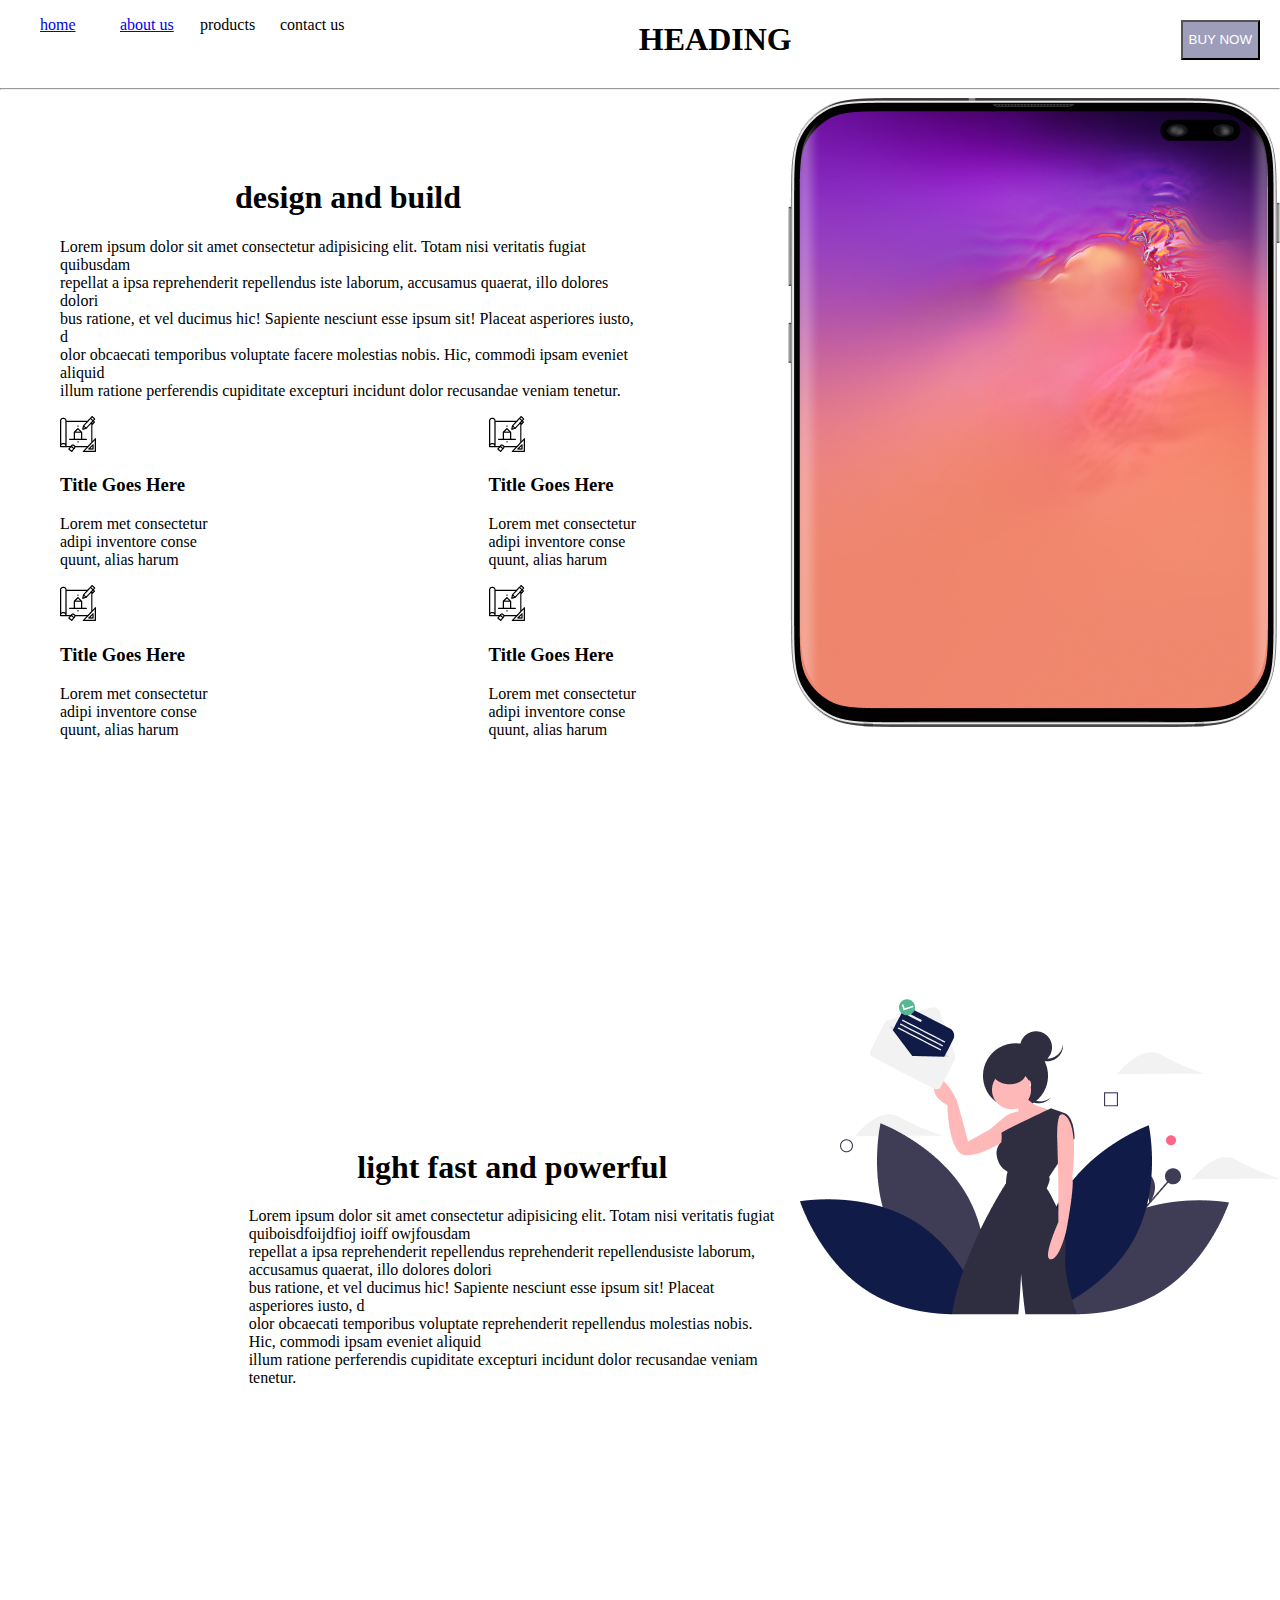
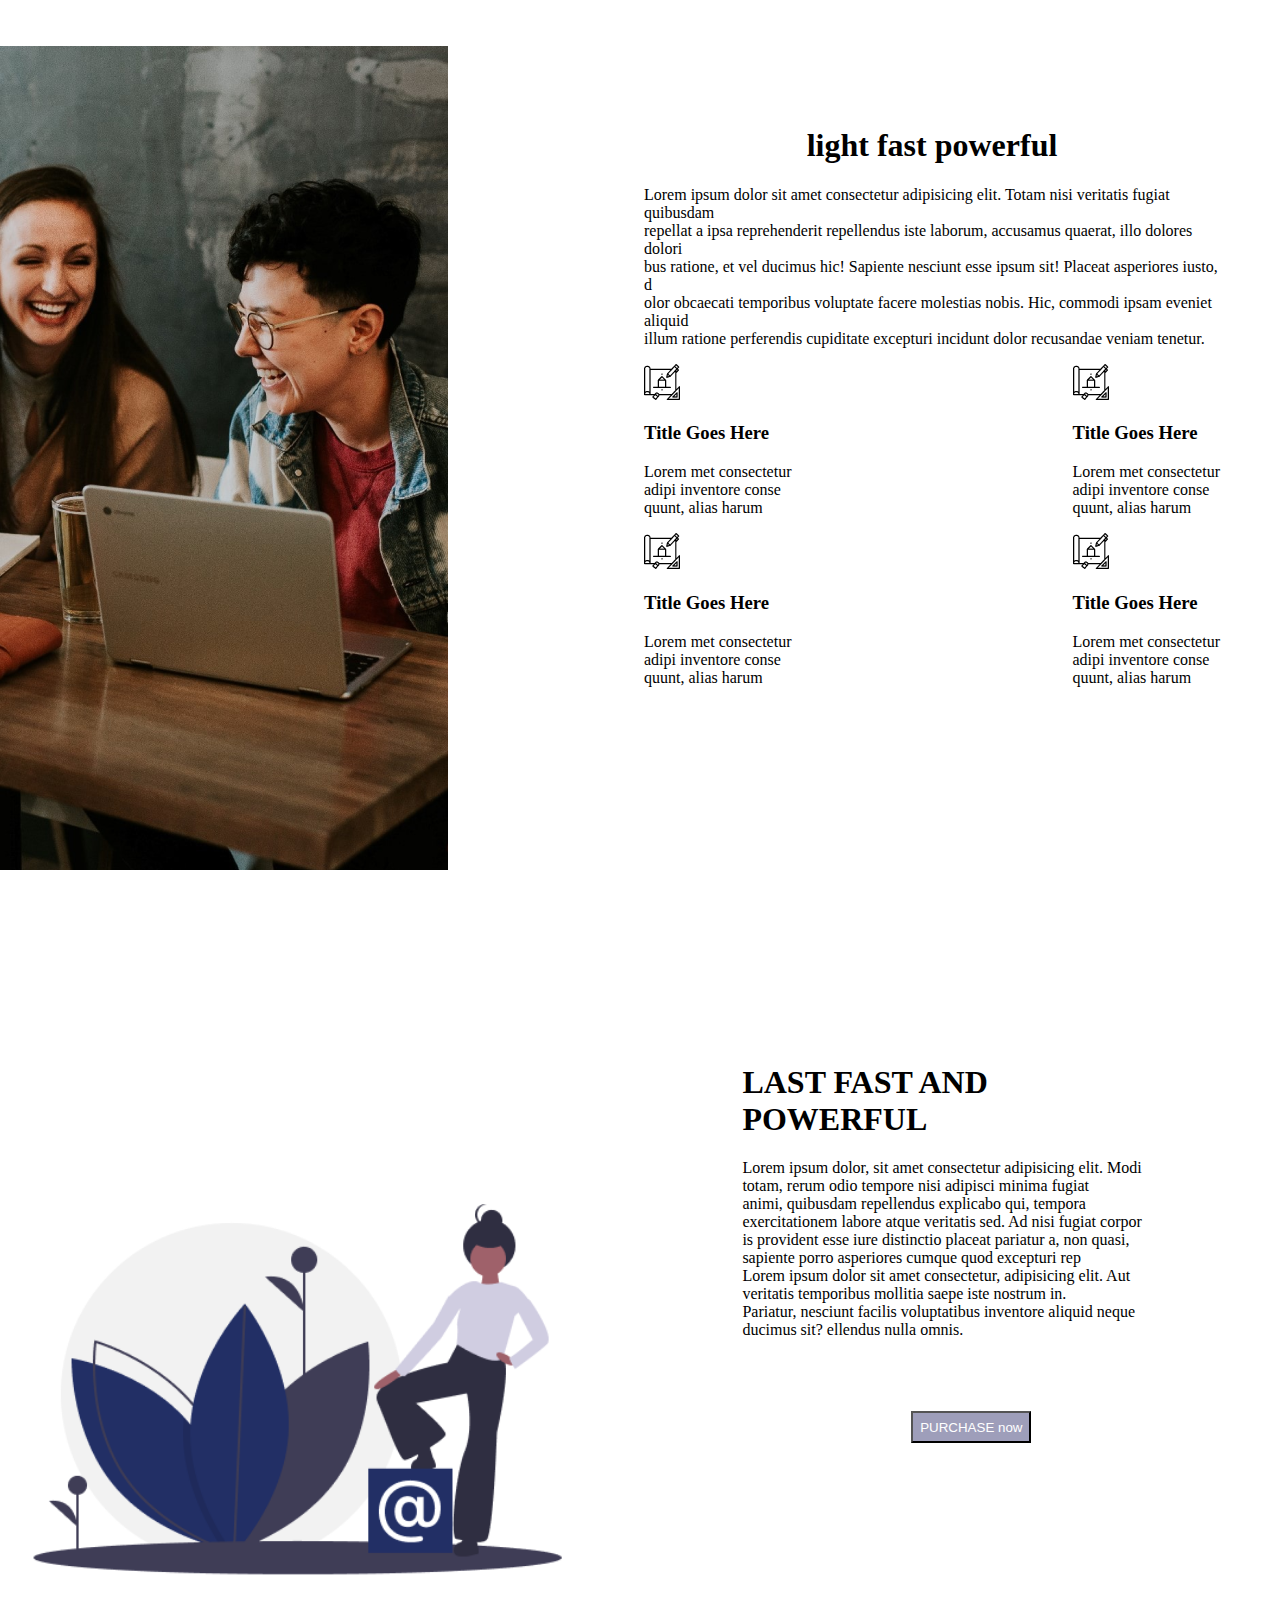
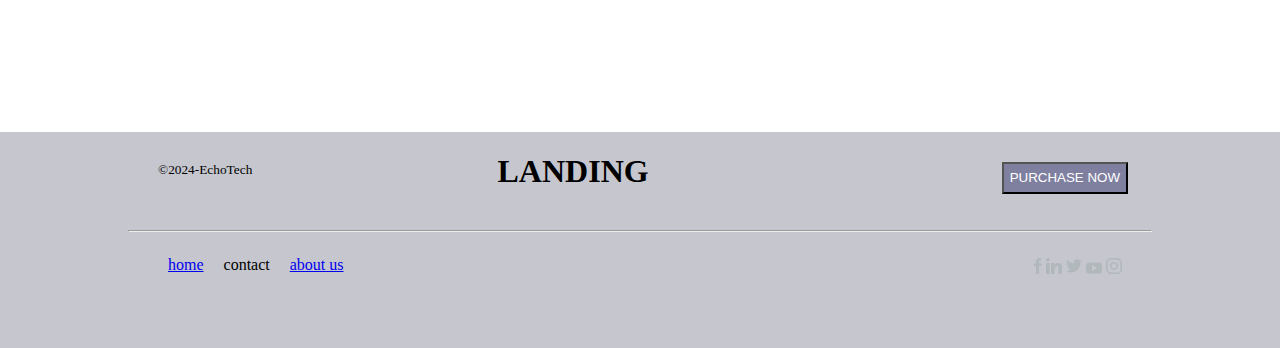
==== about-us.html @ 29410441 "about us page" ====
<!DOCTYPE html>
<html lang="en">

<head>
    <meta charset="UTF-8">
    <meta name="viewport" content="width=device-width, initial-scale=1.0">
    <title>Echo-tech</title>
    <link rel="stylesheet" href="style.css">
</head>

<body>
    <div class="about-us">
        <header class="home-header">
            <nav>
                <ul>
                    <a href="index.html"><li>home</li></a>
                    <a href="about-us.html"><li>about us</li></a>
                    <li>products</li>
                    <li>contact us</li>
                </ul>

            </nav>
            <h1 style="margin-left: -90px;">HEADING</h1>
            <button style="margin: 20px">
                BUY NOW
            </button>
        </header>
        <hr>
        <div class="about1">
            <div class="about1-content">

                <div class="about-supercontent1">
                    <h1 style="text-align:center">design and build</h1>
                    <p>Lorem ipsum dolor sit amet consectetur adipisicing elit. Totam nisi veritatis fugiat
                        quibusdam<br>
                        repellat a ipsa reprehenderit repellendus iste laborum, accusamus quaerat, illo dolores
                        dolori<br>
                        bus ratione, et vel ducimus hic! Sapiente nesciunt esse ipsum sit! Placeat asperiores iusto,
                        d<br>
                        olor obcaecati temporibus voluptate facere molestias nobis. Hic, commodi ipsam eveniet
                        aliquid<br>
                        illum ratione perferendis cupiditate excepturi incidunt dolor recusandae veniam tenetur.
                    </p>
                </div>

                <div class="about-sub-content">
                    <div class="about-sub-content1">
                        <div class="about-sub-1">
                            <img src="imagess/home/Icon.png">
                            <h3>Title Goes Here</h3>
                            <p>Lorem met consectetur<br>
                                adipi inventore conse<br>
                                quunt, alias harum<br>
                            </p>
                        </div>
                        <div class="about-sub-2">
                            <img src="imagess/home/Icon.png">
                            <h3>Title Goes Here</h3>
                            <p>Lorem met consectetur<br>
                                adipi inventore conse<br>
                                quunt, alias harum<br>
                            </p>
                            </p>
                        </div>
                    </div>
                    <div class="about-sub-content2">
                        <div class="about-sub-3">
                            <img src="imagess/home/Icon.png">
                            <h3>Title Goes Here</h3>
                            <p>Lorem met consectetur<br>
                                adipi inventore conse<br>
                                quunt, alias harum<br>
                            </p>
                        </div>
                        <div class="about-sub-4">
                            <img src="imagess/home/Icon.png">
                            <h3>Title Goes Here</h3>
                            <p>Lorem met consectetur<br>
                                adipi inventore conse<br>
                                quunt, alias harum<br>
                            </p>
                        </div>
                    </div>

                </div>
            </div>


            <div class="about1-pic">
                <img src="imagess/about_us/about 1 phone pic.png" id="about-pic1" alt="">
            </div>

        </div>

        <div class="about2">
            <div class="about2-content">

                <div class="about2-supercontent">
                    <h1 style="text-align: center;">light fast and powerful</h1>
                    <p>Lorem ipsum dolor sit amet consectetur adipisicing elit. Totam nisi veritatis fugiat
                        quiboisdfoijdfioj ioiff owjfousdam<br>
                        repellat a ipsa reprehenderit repellendus reprehenderit repellendusiste laborum, accusamus quaerat, illo dolores
                        dolori<br>
                        bus ratione, et vel ducimus hic! Sapiente nesciunt esse ipsum sit! Placeat asperiores iusto,
                        d<br>
                        olor obcaecati temporibus voluptate reprehenderit repellendus molestias nobis. Hic, commodi ipsam eveniet
                        aliquid<br>
                        illum ratione perferendis cupiditate excepturi incidunt dolor recusandae veniam tenetur.
                    </p>
                </div>

            </div>
            <div class="about2-pic">
                <img src="imagess/about_us/about 2 raw.png" alt="">
            </div>

        </div>

        <div class="about3">

            <div class="about1-pic">
                <img src="imagess/about_us/about 3 raw.png" id="about-pic3" alt="">
            </div>


            <div class="about1-content">

                <div class="about-supercontent1">
                    <h1 style="text-align:center">light fast powerful</h1>
                    <p>Lorem ipsum dolor sit amet consectetur adipisicing elit. Totam nisi veritatis fugiat
                        quibusdam<br>
                        repellat a ipsa reprehenderit repellendus iste laborum, accusamus quaerat, illo dolores
                        dolori<br>
                        bus ratione, et vel ducimus hic! Sapiente nesciunt esse ipsum sit! Placeat asperiores iusto,
                        d<br>
                        olor obcaecati temporibus voluptate facere molestias nobis. Hic, commodi ipsam eveniet
                        aliquid<br>
                        illum ratione perferendis cupiditate excepturi incidunt dolor recusandae veniam tenetur.
                    </p>
                </div>

                <div class="about-sub-content">
                    <div class="about-sub-content1">
                        <div class="about-sub-1">
                            <img src="imagess/home/Icon.png">
                            <h3>Title Goes Here</h3>
                            <p>Lorem met consectetur<br>
                                adipi inventore conse<br>
                                quunt, alias harum<br>
                            </p>
                        </div>
                        <div class="about-sub-2">
                            <img src="imagess/home/Icon.png">
                            <h3>Title Goes Here</h3>
                            <p>Lorem met consectetur<br>
                                adipi inventore conse<br>
                                quunt, alias harum<br>
                            </p>
                            </p>
                        </div>
                    </div>
                    <div class="about-sub-content2">
                        <div class="about-sub-3">
                            <img src="imagess/home/Icon.png">
                            <h3>Title Goes Here</h3>
                            <p>Lorem met consectetur<br>
                                adipi inventore conse<br>
                                quunt, alias harum<br>
                            </p>
                        </div>
                        <div class="about-sub-4">
                            <img src="imagess/home/Icon.png">
                            <h3>Title Goes Here</h3>
                            <p>Lorem met consectetur<br>
                                adipi inventore conse<br>
                                quunt, alias harum<br>
                            </p>
                        </div>
                    </div>

                </div>
            </div>
        </div>

        <div class="home-page4">
            <div class="home-page4-content">
                <h1>LAST FAST AND POWERFUL</h1>
                <p>
                    Lorem ipsum dolor, sit amet consectetur adipisicing elit. Modi totam, rerum odio tempore nisi adipisci
                    minima fugiat<br>
                    animi, quibusdam repellendus explicabo qui, tempora exercitationem labore atque veritatis sed. Ad nisi
                    fugiat corpor<br>
                    is provident esse iure distinctio placeat pariatur a, non quasi, sapiente porro asperiores cumque quod
                    excepturi rep<br>
                    Lorem ipsum dolor sit amet consectetur, adipisicing elit. Aut veritatis temporibus mollitia saepe iste
                    nostrum in. <br>
                    Pariatur, nesciunt facilis voluptatibus inventore aliquid neque ducimus sit? ellendus nulla omnis.
                </p>
                <button id="home-page4-button">PURCHASE now</button>
            </div>
        </div>
    
        <footer>
            <div class="footer-content">
                <div class="footer-header">
                    <div style="margin-left:30px;margin-top:28px;"><small >&copy;2024-EchoTech</small></div>
                    <h1>
                        <h1 style="margin-left:-45%">LANDING</h1>
                    </h1>
                    <button style="height: 32px;margin-right:24px;margin-top:30px;">PURCHASE NOW</button>
                </div>
                <hr>
                <div class="links">
                    <div class="local-links">
                        <ul>
                            <a href="index.html"><li>home</li></a>
                            <li>contact</li>
                            <a href="about-us.html"><li>about us</li></a>
                        </ul>
                    </div>
                    <div class="social-media-links">
                        <a href="https://www.facebook.com/" target="_blank" title="facebook.com"><img
                                src="imagess/home/social-media-icons/fb.png" alt="facebook"></a>
                        <a href="https://fr.linkedin.com/" target="_blank" title="linkedin.com"><img
                                src="imagess/home/social-media-icons/linked-in.png" alt="linkedin"></a>
                        <a href="https://x.com/" target="_blank" title="twiter/X.com"><img
                                src="imagess/home/social-media-icons/twiter.png" alt="twiter"></a>
                        <a href="https://www.youtube.com/" target="_blank" title="youtube.com"><img
                                src="imagess/home/social-media-icons/youtube.png" alt="youtube"></a>
                        <a href="https://www.instagram.com/" target="_blank" title="instagram.com"><img
                                src="imagess/home/social-media-icons/insta.png" alt="instagram"></a>
                    </div>
                </div>
    
            </div>
        </footer>
    
</body>

</html>
---- style.css ----
body{
    margin:0px;
    padding:0px;
}

button{
    background-color: rgba(45, 45, 106, 0.464);
    color:white
}

.home-header{
    display:flex;
    justify-content: space-between;
}

nav ul{
    display:flex;
    justify-content: space-between;

}
nav ul li{
    list-style: none;
    width:80px;
}
.home-page1{
   
    height: 100vh;
    background-image: url(imagess/home/1_raw.png);
    background-position:center;
    background-repeat: no-repeat;
    background-size:cover;
}

 .content1{
    height: 40%;
    width: 26%;
    margin: 20%;
} 

.home-page1-buttons{

    margin-top:120px;
    display: flex;

}
#home-page1-button1{
    margin-left:45px;
   
    width:150px;
    height:30px;
    color:white;
}
#home-page1-button2{
    background-color: whitesmoke;
    color: black;
    margin-left:20px;
    width:150px;
    height:30px;

}

.home-page2{
    height: 70vh;
    background-image: url(imagess/home/2_raw.png);
    background-position: center;
    background-repeat: no-repeat;
    background-size: cover;

}
.content2{

    height:72%;
    width:40%;
    margin:72px;
}
.sub-content2{
    margin-top:72px ;
    display:flex;
    justify-content: space-between;
}

.home-page3{
    height: 80vh;
    background-image: url(imagess/home/3_raw.png);
    background-repeat: no-repeat;
    background-position: center;
    background-size: cover;
}
.content3{
    height: 48%;
    width: 33%;
    margin-top: 15%;
    margin-left: 55%;
}
#cont3-heading{
  text-align: center;
   margin-bottom: 96px;
}

.home-page4{
    height: 72vh;
    background-image: url(imagess/home/4_raw.png);
    background-position:center;
    background-repeat: no-repeat;
    background-size: cover;
}
.home-page4-content{
    width: 33%;
    height: 72%;
    margin-top:5%;
    margin-left:58%
}

#home-page4-button{
    margin-top:56px;
    width: 120px;
    height: 32px;
    margin-left:40%;
}

.home-page5{
    height: 72vh;
    background-image: url(imagess/home/5-row.png);
    background-position: center;
    background-repeat: no-repeat;
    background-size: cover;
}
.home-page5-content{
    height:72%;
    width: 36%;
    margin-top: 10%;
    margin-left:36%;
}
footer{
    height: 24vh;
    background-color: rgba(12, 16, 51, 0.24);
}
.footer-content{
    width:80%;
    height: 20vh;
    margin-left: 10%;
    margin-top:20px;
}
.footer-header{
    height: 10vh;
    display:flex;
    justify-content: space-between;
}
.links{
    height: auto;
    display:flex;
    justify-content: space-between;
}
.local-links ul{
    display: flex;
}
.local-links ul li{
    list-style: none;
    margin-right: 20px;
}
.social-media-links{
    margin-right: 30px;
    margin-top:18px;
}
/*                        about us               */
.about1{
    height: 100vh;
    display: flex;
    justify-content: space-between;
}
.about-sub-content{
    display: flex;
    justify-content: space-between;
}
.about1-content{
    height: 70%;
    width: 45%;
    margin: 60px;
}

.about2{
    height: 72vh;
    display: flex;
    justify-content: space-between;

}
.about2-supercontent{
    height: 50%;
    width: 70%;
   margin-top: 20%;
   margin-left:33%;
} 

.about3{
    height: 106vh;
    display: flex;
    justify-content: space-between;

}
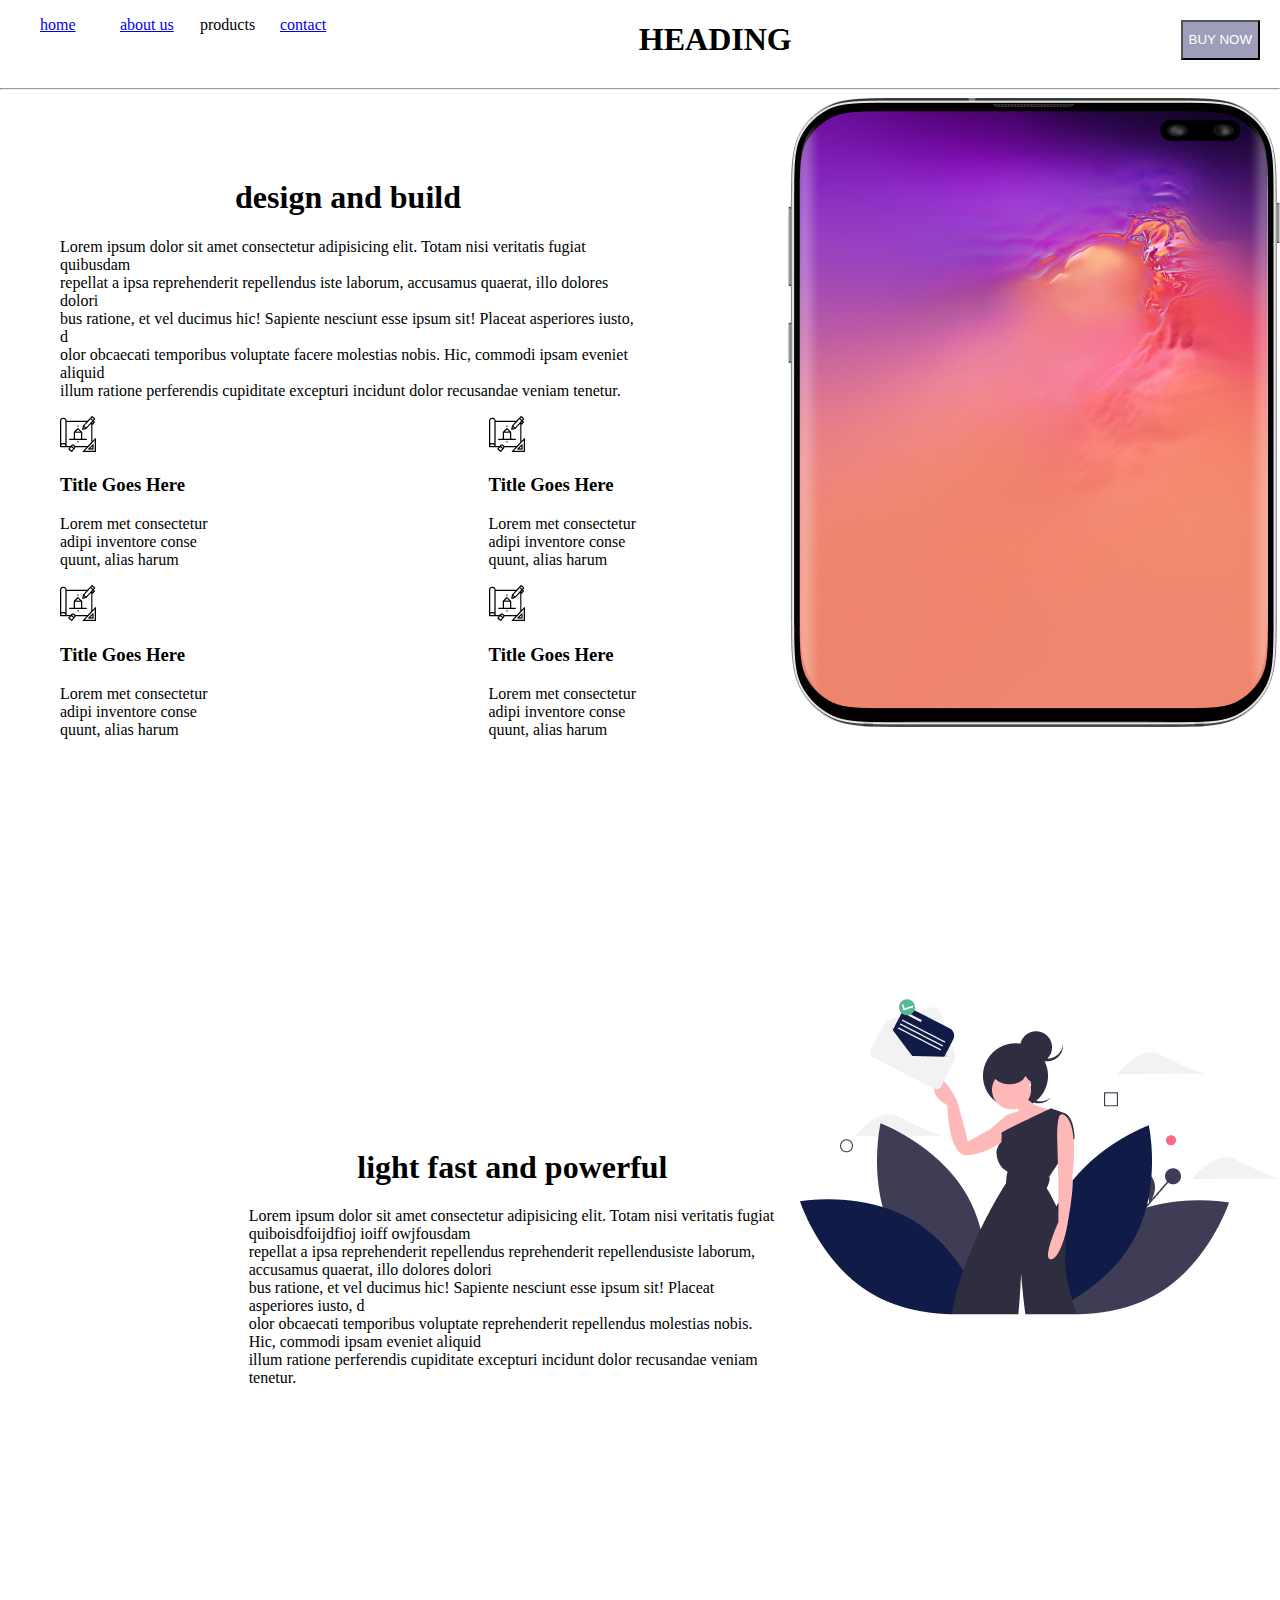
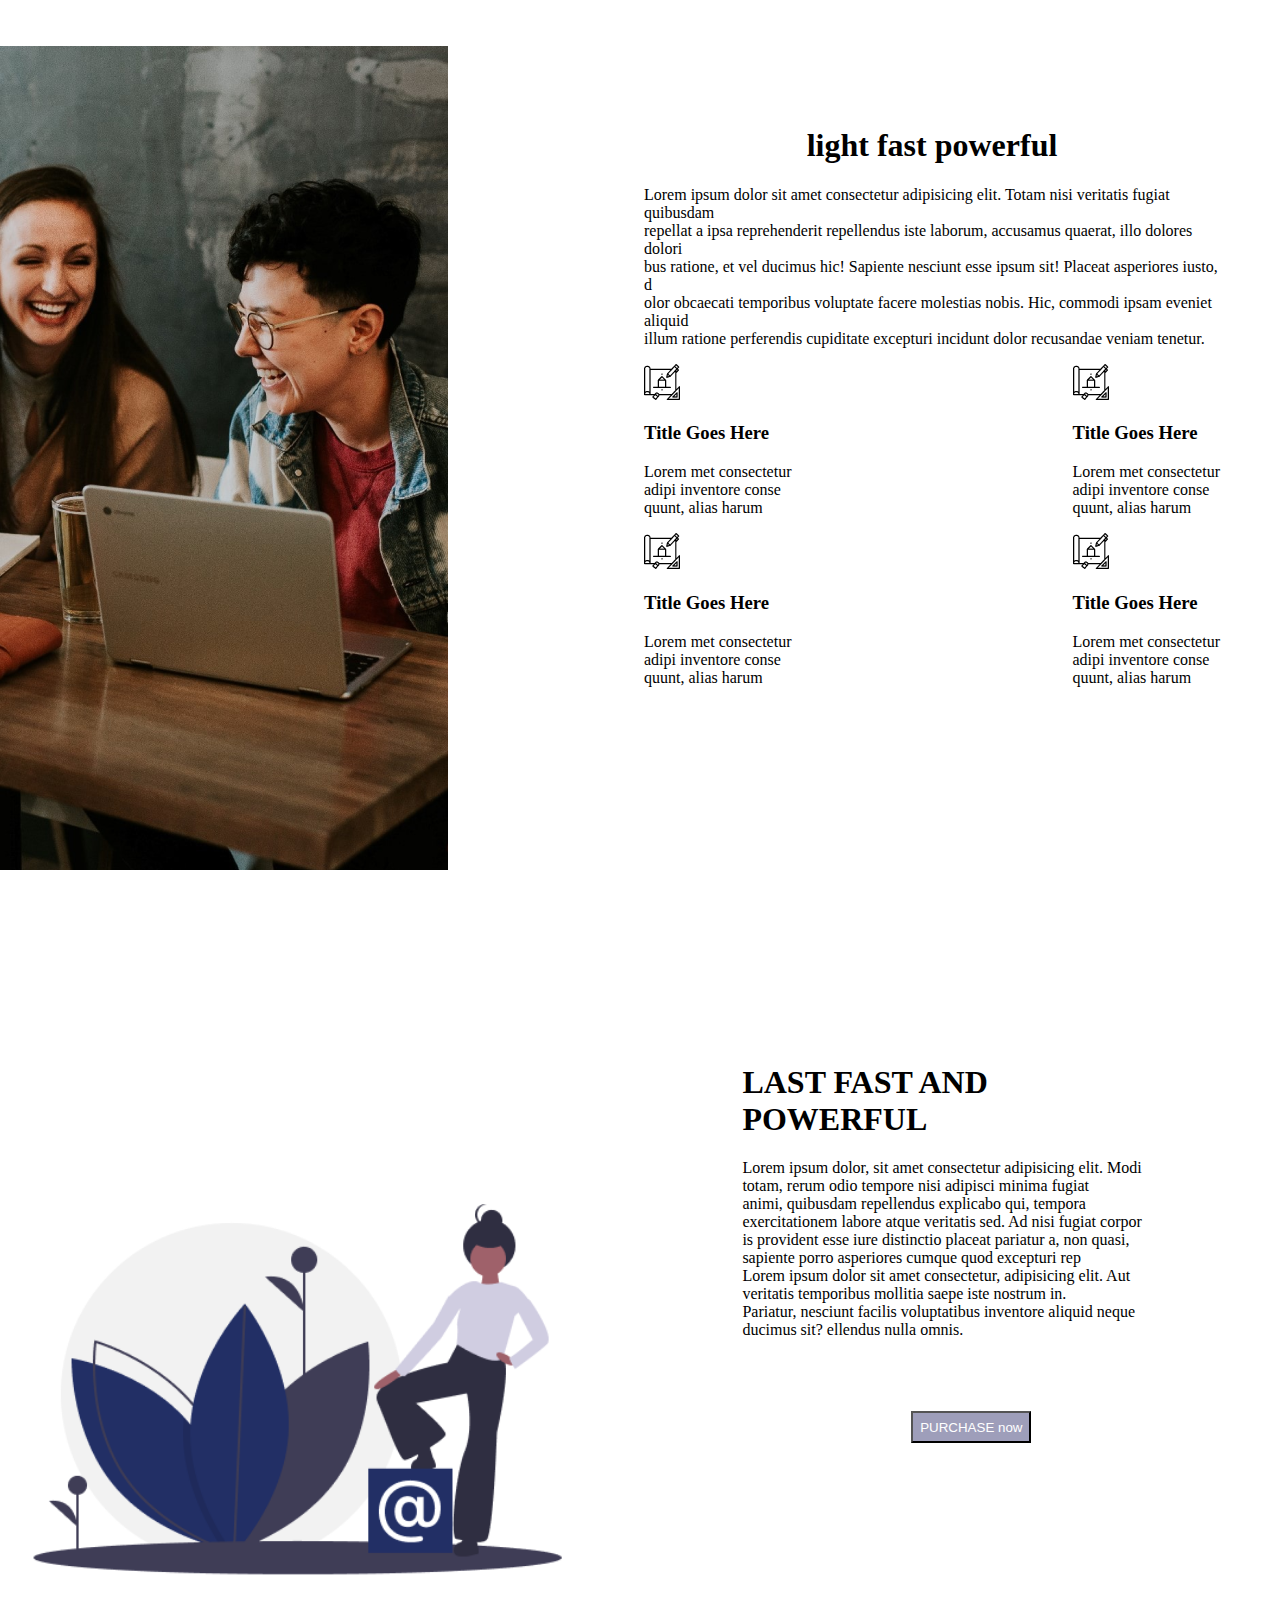
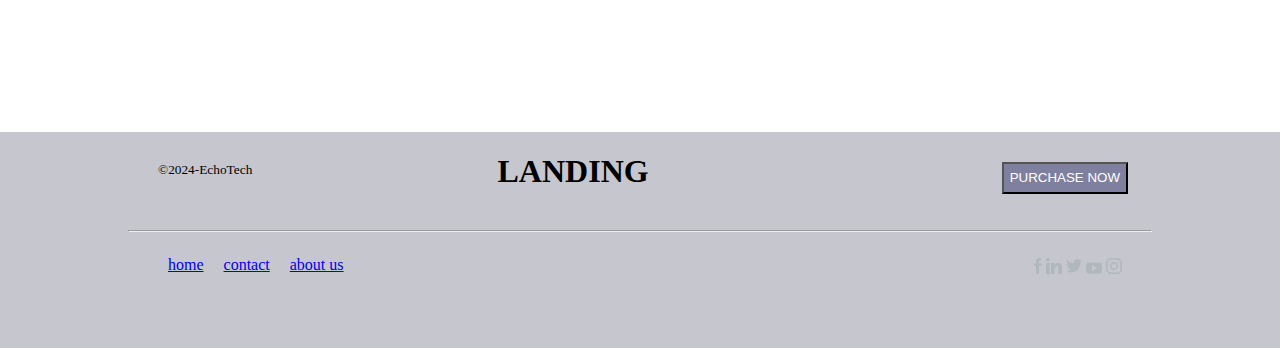
==== commit 5fcf3b98: "contact us page" ====
--- a/about-us.html
+++ b/about-us.html
@@ -16,7 +16,7 @@
                     <a href="index.html"><li>home</li></a>
                     <a href="about-us.html"><li>about us</li></a>
                     <li>products</li>
-                    <li>contact us</li>
+                    <a href="contact us.html"><li>contact</li></a>
                 </ul>
 
             </nav>
@@ -214,7 +214,7 @@
                     <div class="local-links">
                         <ul>
                             <a href="index.html"><li>home</li></a>
-                            <li>contact</li>
+                            <a href="contact us.html"><li>contact</li></a>
                             <a href="about-us.html"><li>about us</li></a>
                         </ul>
                     </div>
--- a/style.css
+++ b/style.css
@@ -198,3 +198,18 @@
 
 }
 
+/*                         contact us                               */
+
+.contact-us-container{
+    border: solid red;
+    height: 100vh;
+    background-image: url(imagess/contact-us/contact\ us\ pic\ 1.png);
+    background-position: center;
+    background-repeat: no-repeat;
+    background-size: cover;
+
+}
+
+.contactUs-page1{
+    height: 70%;
+}